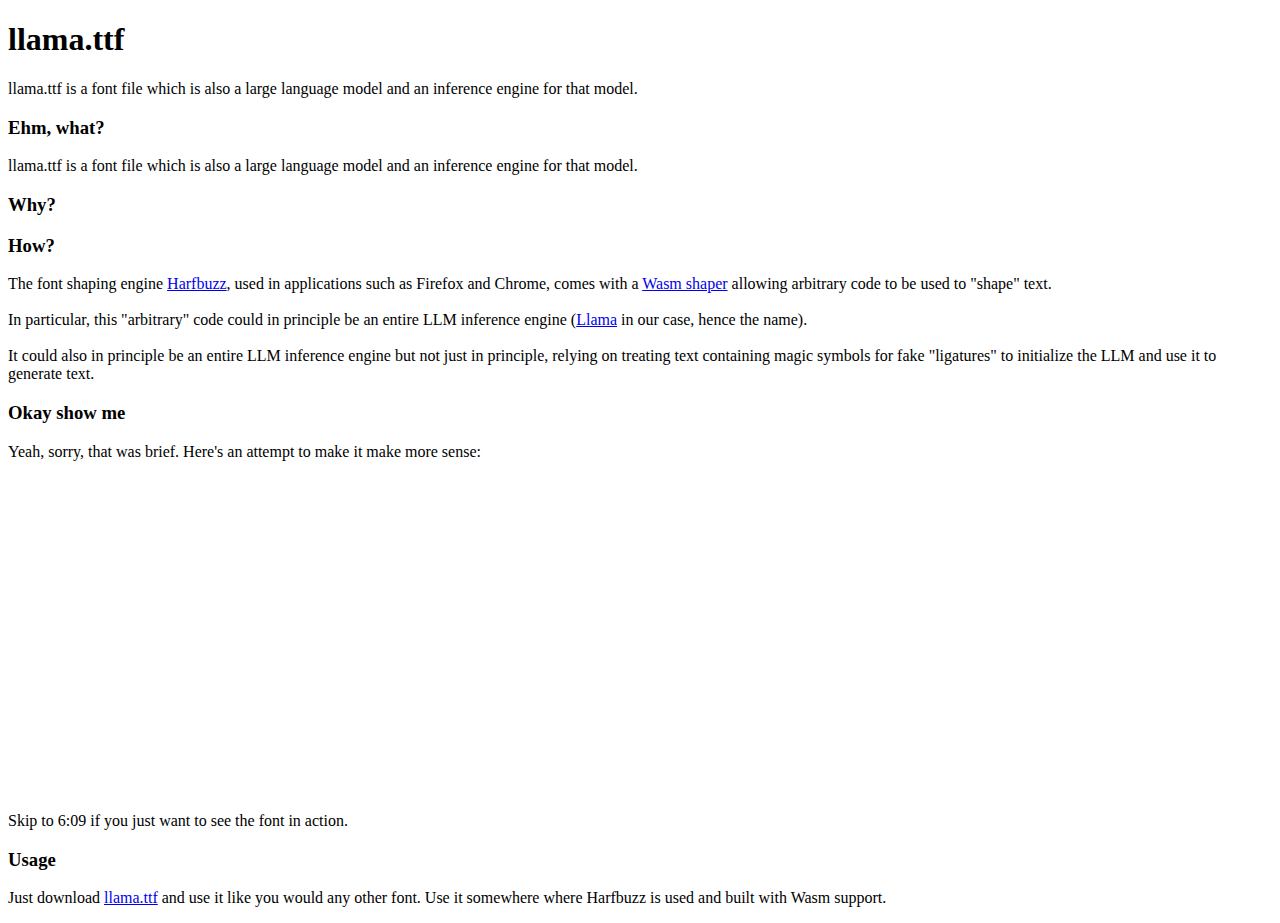
==== index.html @ 79764151 "Fix styles" ====
<!DOCTYPE html>
<html lang="da">
  <head>
    <meta charset="utf-8">
    <title>llama.ttf</title>
    <meta name="description" content="llama.ttf: A font file which is also an LLM">
    <link href="css/style.css" rel="stylesheet">
  </head>
  <body>
    <div class="container">
      <h1>llama.ttf</h1>
      <p>llama.ttf is a font file which is also a large language model and an inference engine for that model.</p>
      <h3>Ehm, what?</h3>
      <p>llama.ttf is a font file which is also a large language model and an inference engine for that model.</p>
      <h3>Why?</h3>
      <h3>How?</h3>
      <p>
        The font shaping engine <a href="https://en.wikipedia.org/wiki/HarfBuzz">Harfbuzz</a>, used in applications such as Firefox and Chrome,
        comes with a <a href="https://github.com/harfbuzz/harfbuzz/blob/main/docs/wasm-shaper.md">Wasm shaper</a> allowing arbitrary code to be
        used to "shape" text.
        
        <br /><br />
        In particular, this "arbitrary" code could in principle be an entire LLM inference engine (<a href="https://en.wikipedia.org/wiki/Llama_(language_model)">Llama</a> in our case,
        hence the name).
        <br/><br />
        It could also in principle be an entire LLM inference engine but not just in principle, relying on treating text containing magic
        symbols for fake "ligatures" to initialize the LLM and use it to generate text.
      </p>
      <h3>Okay show me</h3>
      <p>Yeah, sorry, that was brief. Here's an attempt to make it make more sense:</p>
      <iframe width="560" height="315" src="https://www.youtube.com/embed/Q4bOyYctgFI?si=XAAcj3uf02vxdXwM" title="YouTube video player" frameborder="0" allow="accelerometer; autoplay; clipboard-write; encrypted-media; gyroscope; picture-in-picture; web-share" referrerpolicy="strict-origin-when-cross-origin" allowfullscreen></iframe>
      <p>Skip to 6:09 if you just want to see the font in action.</p>
      <h3>Usage</h3>
      <p>Just download <a href="https://github.com/fuglede/llama.ttf/raw/master/llamattf/llama.ttf">llama.ttf</a> and use it like you would any other font. Use it somewhere where Harfbuzz is used and built with Wasm support.</p>
    </div>
  </body>
</html>
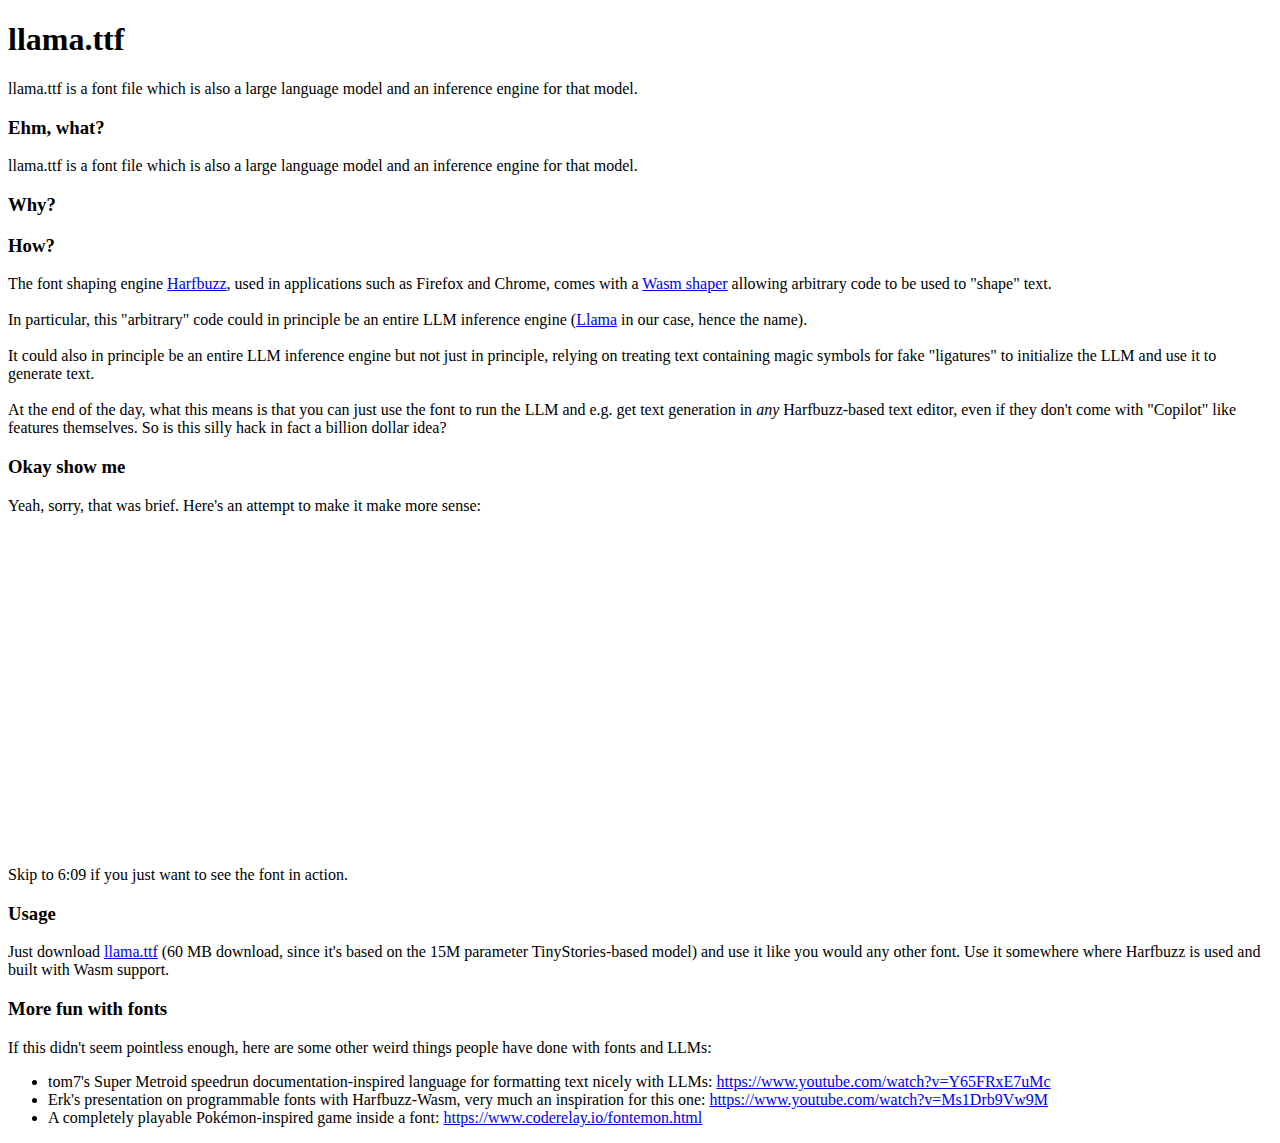
==== commit e7654286: "More stuff" ====
--- a/index.html
+++ b/index.html
@@ -22,16 +22,27 @@
         <br /><br />
         In particular, this "arbitrary" code could in principle be an entire LLM inference engine (<a href="https://en.wikipedia.org/wiki/Llama_(language_model)">Llama</a> in our case,
         hence the name).
-        <br/><br />
+        <br /><br />
         It could also in principle be an entire LLM inference engine but not just in principle, relying on treating text containing magic
         symbols for fake "ligatures" to initialize the LLM and use it to generate text.
+        <br /><br />
+        At the end of the day, what this means is that you can just use the font to run the LLM and e.g. get text generation in <i>any</i> Harfbuzz-based text editor,
+        even if they don't come with "Copilot" like features themselves. So is this silly hack in fact a billion dollar idea?
       </p>
       <h3>Okay show me</h3>
       <p>Yeah, sorry, that was brief. Here's an attempt to make it make more sense:</p>
       <iframe width="560" height="315" src="https://www.youtube.com/embed/Q4bOyYctgFI?si=XAAcj3uf02vxdXwM" title="YouTube video player" frameborder="0" allow="accelerometer; autoplay; clipboard-write; encrypted-media; gyroscope; picture-in-picture; web-share" referrerpolicy="strict-origin-when-cross-origin" allowfullscreen></iframe>
       <p>Skip to 6:09 if you just want to see the font in action.</p>
       <h3>Usage</h3>
-      <p>Just download <a href="https://github.com/fuglede/llama.ttf/raw/master/llamattf/llama.ttf">llama.ttf</a> and use it like you would any other font. Use it somewhere where Harfbuzz is used and built with Wasm support.</p>
+      <p>Just download <a href="https://github.com/fuglede/llama.ttf/raw/master/llamattf/llama.ttf">llama.ttf</a> (60 MB download, since it's based on the 15M parameter TinyStories-based model) and use it like you would any other font. Use it somewhere where Harfbuzz is used and built with Wasm support.</p>
+      <h3>More fun with fonts</h3>
+      <p>If this didn't seem pointless enough, here are some other weird things people have done with fonts and LLMs:
+        <ul>
+          <li>tom7's Super Metroid speedrun documentation-inspired language for formatting text nicely with LLMs: <a href="https://www.youtube.com/watch?v=Y65FRxE7uMc">https://www.youtube.com/watch?v=Y65FRxE7uMc</a></li>
+          <li>Erk's presentation on programmable fonts with Harfbuzz-Wasm, very much an inspiration for this one: <a href="https://www.youtube.com/watch?v=Ms1Drb9Vw9M">https://www.youtube.com/watch?v=Ms1Drb9Vw9M</a></li>
+          <li>A completely playable Pokémon-inspired game inside a font: <a href="https://www.coderelay.io/fontemon.html">https://www.coderelay.io/fontemon.html</a></li>
+        </ul>
+      </p>
     </div>
   </body>
 </html>
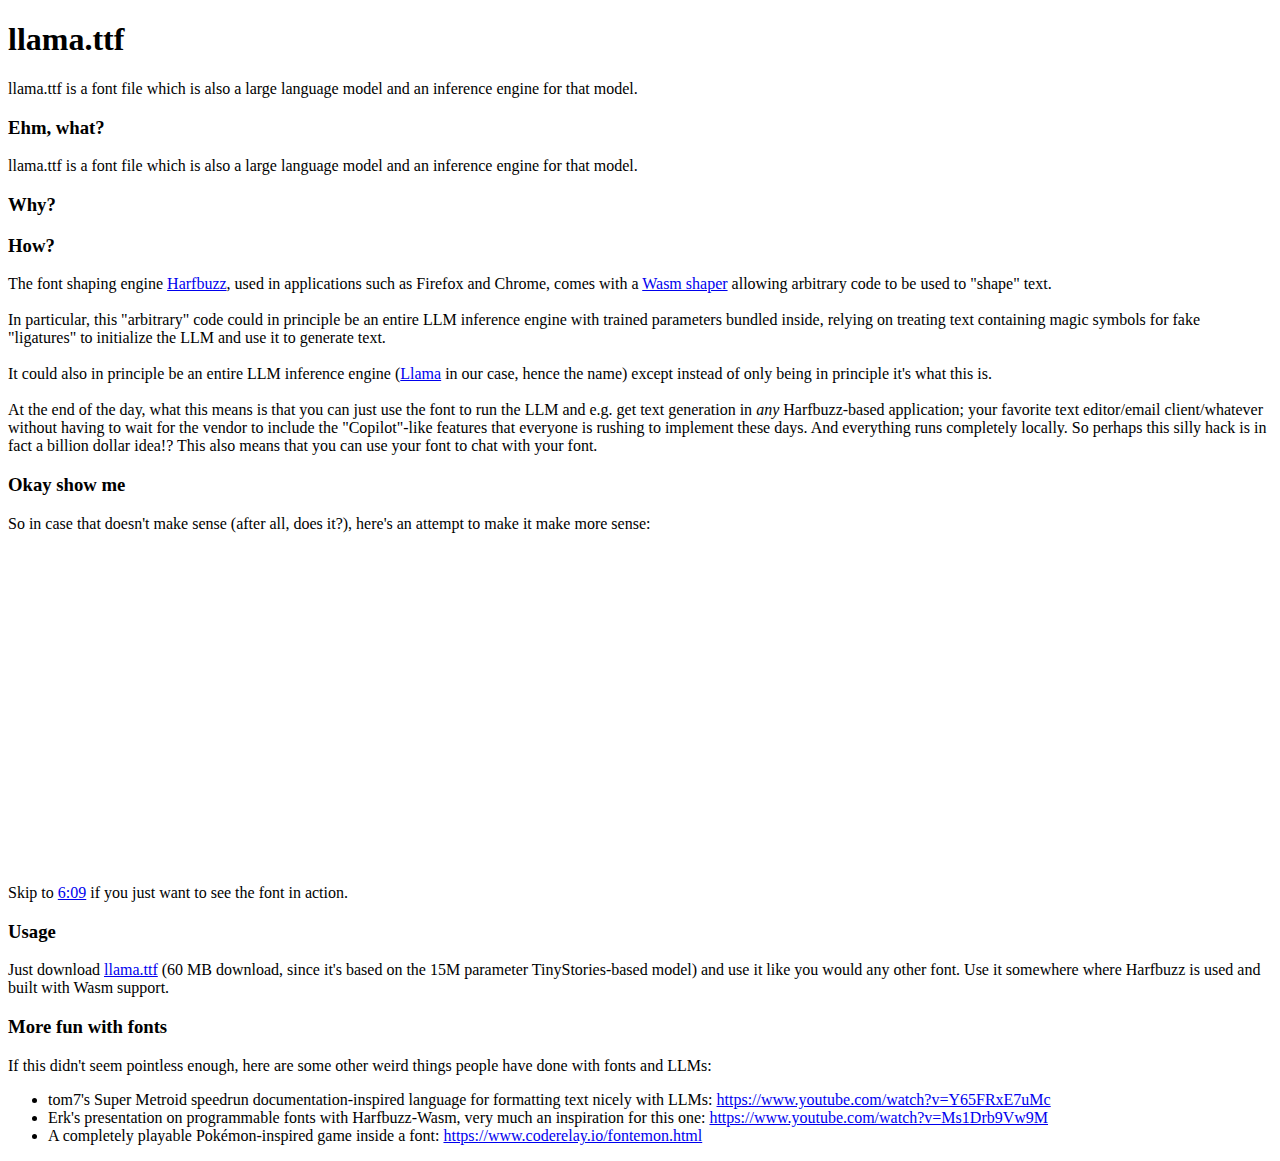
==== commit 90a2e35c: "Add a link to the time of the YouTube video" ====
--- a/index.html
+++ b/index.html
@@ -20,19 +20,22 @@
         used to "shape" text.
         
         <br /><br />
-        In particular, this "arbitrary" code could in principle be an entire LLM inference engine (<a href="https://en.wikipedia.org/wiki/Llama_(language_model)">Llama</a> in our case,
-        hence the name).
+        In particular, this "arbitrary" code could in principle be an entire LLM inference engine with trained parameters bundled inside,
+        relying on treating text containing magic symbols for fake "ligatures" to initialize the LLM and use it to generate text.
         <br /><br />
-        It could also in principle be an entire LLM inference engine but not just in principle, relying on treating text containing magic
-        symbols for fake "ligatures" to initialize the LLM and use it to generate text.
+        It could also in principle be an entire LLM inference engine (<a href="https://en.wikipedia.org/wiki/Llama_(language_model)">Llama</a>
+        in our case, hence the name) except instead of only being in principle it's what this is.
         <br /><br />
-        At the end of the day, what this means is that you can just use the font to run the LLM and e.g. get text generation in <i>any</i> Harfbuzz-based text editor,
-        even if they don't come with "Copilot" like features themselves. So is this silly hack in fact a billion dollar idea?
+        At the end of the day, what this means is that you can just use the font to run the LLM and e.g. get text generation in <i>any</i>
+        Harfbuzz-based application; your favorite text editor/email client/whatever without having to wait for the vendor to include
+        the "Copilot"-like features that everyone is rushing to implement these days. And everything runs
+        completely locally. So perhaps this silly hack is in fact a billion dollar idea!? This also means that you can use your font to
+        chat with your font.
       </p>
       <h3>Okay show me</h3>
-      <p>Yeah, sorry, that was brief. Here's an attempt to make it make more sense:</p>
+      <p>So in case that doesn't make sense (after all, does it?), here's an attempt to make it make more sense:</p>
       <iframe width="560" height="315" src="https://www.youtube.com/embed/Q4bOyYctgFI?si=XAAcj3uf02vxdXwM" title="YouTube video player" frameborder="0" allow="accelerometer; autoplay; clipboard-write; encrypted-media; gyroscope; picture-in-picture; web-share" referrerpolicy="strict-origin-when-cross-origin" allowfullscreen></iframe>
-      <p>Skip to 6:09 if you just want to see the font in action.</p>
+      <p>Skip to <a href="https://www.youtube.com/watch?v=Q4bOyYctgFI#t=6m09s">6:09</a> if you just want to see the font in action.</p>
       <h3>Usage</h3>
       <p>Just download <a href="https://github.com/fuglede/llama.ttf/raw/master/llamattf/llama.ttf">llama.ttf</a> (60 MB download, since it's based on the 15M parameter TinyStories-based model) and use it like you would any other font. Use it somewhere where Harfbuzz is used and built with Wasm support.</p>
       <h3>More fun with fonts</h3>
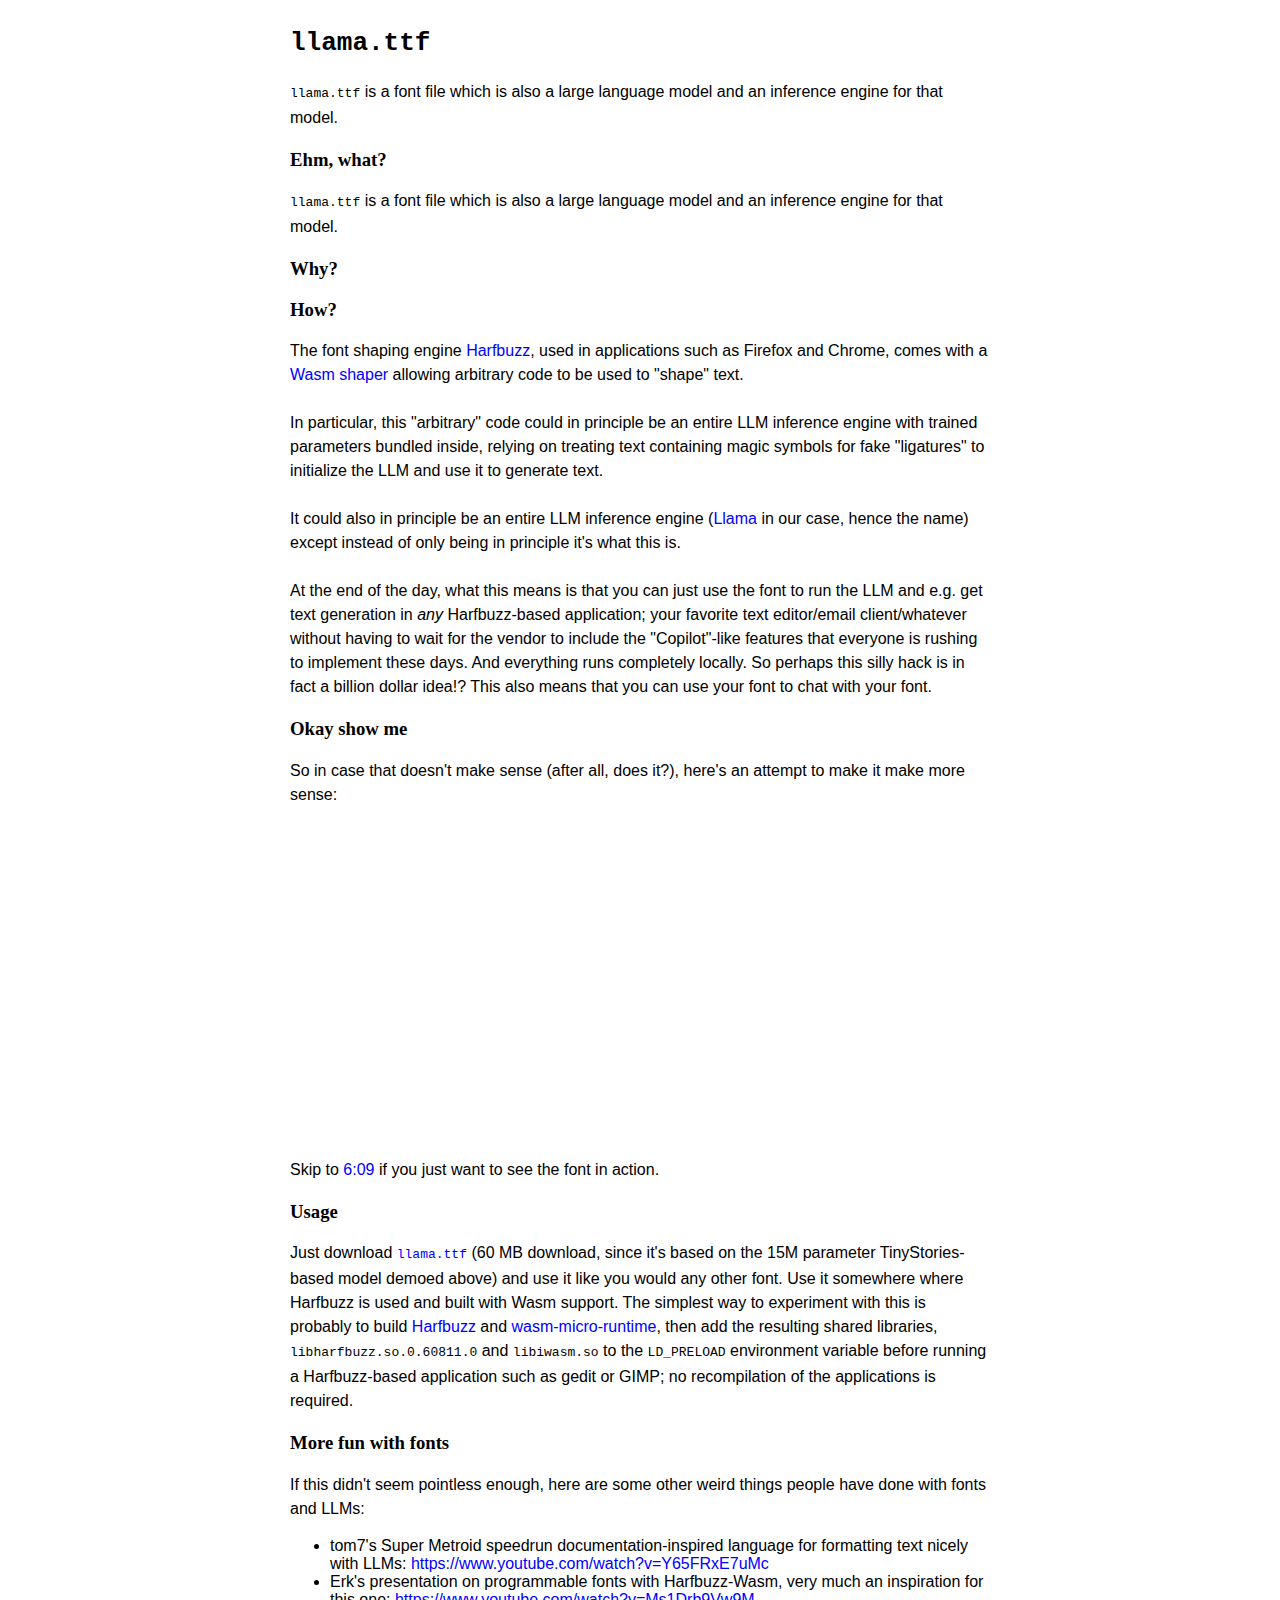
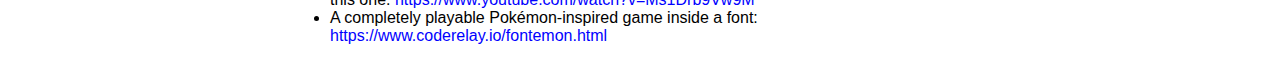
==== commit 0bc6d129: "Improve wording" ====
--- a/index.html
+++ b/index.html
@@ -8,10 +8,10 @@
   </head>
   <body>
     <div class="container">
-      <h1>llama.ttf</h1>
-      <p>llama.ttf is a font file which is also a large language model and an inference engine for that model.</p>
+      <h1><code>llama.ttf</code></h1>
+      <p><code>llama.ttf</code> is a font file which is also a large language model and an inference engine for that model.</p>
       <h3>Ehm, what?</h3>
-      <p>llama.ttf is a font file which is also a large language model and an inference engine for that model.</p>
+      <p><code>llama.ttf</code> is a font file which is also a large language model and an inference engine for that model.</p>
       <h3>Why?</h3>
       <h3>How?</h3>
       <p>
@@ -37,7 +37,15 @@
       <iframe width="560" height="315" src="https://www.youtube.com/embed/Q4bOyYctgFI?si=XAAcj3uf02vxdXwM" title="YouTube video player" frameborder="0" allow="accelerometer; autoplay; clipboard-write; encrypted-media; gyroscope; picture-in-picture; web-share" referrerpolicy="strict-origin-when-cross-origin" allowfullscreen></iframe>
       <p>Skip to <a href="https://www.youtube.com/watch?v=Q4bOyYctgFI#t=6m09s">6:09</a> if you just want to see the font in action.</p>
       <h3>Usage</h3>
-      <p>Just download <a href="https://github.com/fuglede/llama.ttf/raw/master/llamattf/llama.ttf">llama.ttf</a> (60 MB download, since it's based on the 15M parameter TinyStories-based model) and use it like you would any other font. Use it somewhere where Harfbuzz is used and built with Wasm support.</p>
+      <p>Just download <code><a href="https://github.com/fuglede/llama.ttf/raw/master/llamattf/llama.ttf">llama.ttf</a></code> (60 MB download, since it's
+        based on the 15M parameter TinyStories-based model demoed above) and use it like you would any other font. Use it somewhere where Harfbuzz is used
+        and built with Wasm support.
+      
+        The simplest way to experiment with this is probably to build <a href="https://github.com/harfbuzz/harfbuzz/tree/4cfc6d8e173e800df086d7be078da2e8c5cfca19">Harfbuzz</a> and
+        <a href="https://github.com/bytecodealliance/wasm-micro-runtime/tree/382d52fc05dbb543dfafb969182104d6c4856c63">wasm-micro-runtime</a>,
+        then add the resulting shared libraries, <code>libharfbuzz.so.0.60811.0</code> and <code>libiwasm.so</code> to the <code>LD_PRELOAD</code>
+        environment variable before running a Harfbuzz-based application such as gedit or GIMP; no recompilation of the applications is required.
+      </p>
       <h3>More fun with fonts</h3>
       <p>If this didn't seem pointless enough, here are some other weird things people have done with fonts and LLMs:
         <ul>
--- a/css/style.css
+++ b/css/style.css
@@ -0,0 +1,57 @@
+
+@font-face {
+    font-family: 'Inter Regular';
+    font-style: normal;
+    font-weight: normal;
+    src: local('Inter Regular'), url('Inter-Regular.woff') format('woff');
+  }
+
+  @font-face {
+    font-family: 'Inter Semi Bold';
+    font-style: normal;
+    font-weight: normal;
+    src: local('Inter Semi Bold'), url('Inter-SemiBold.woff') format('woff');
+  }
+
+  body {
+    font-family: "Inter Regular",-apple-system,BlinkMacSystemFont,"Segoe UI Adjusted","Segoe UI","Liberation Sans",sans-serif;
+  }
+
+  code {
+    font-family: monospace;
+  }
+
+  h1, h2, h3 {
+    font-family: "Inter Semi Bold";
+    vertical-align: middle;
+  }
+
+  p {
+    line-height: 150%;
+  }
+
+  .container {
+    width: 100%;
+    max-width: 700px;
+    margin: auto;
+  }
+
+  a {
+    color: blue;
+  }
+
+  a:link {
+    text-decoration: none;
+  }
+
+  a:visited {
+    text-decoration: none;
+  }
+
+  a:hover {
+    text-decoration: underline;
+  }
+
+  a:active {
+    text-decoration: underline;
+  }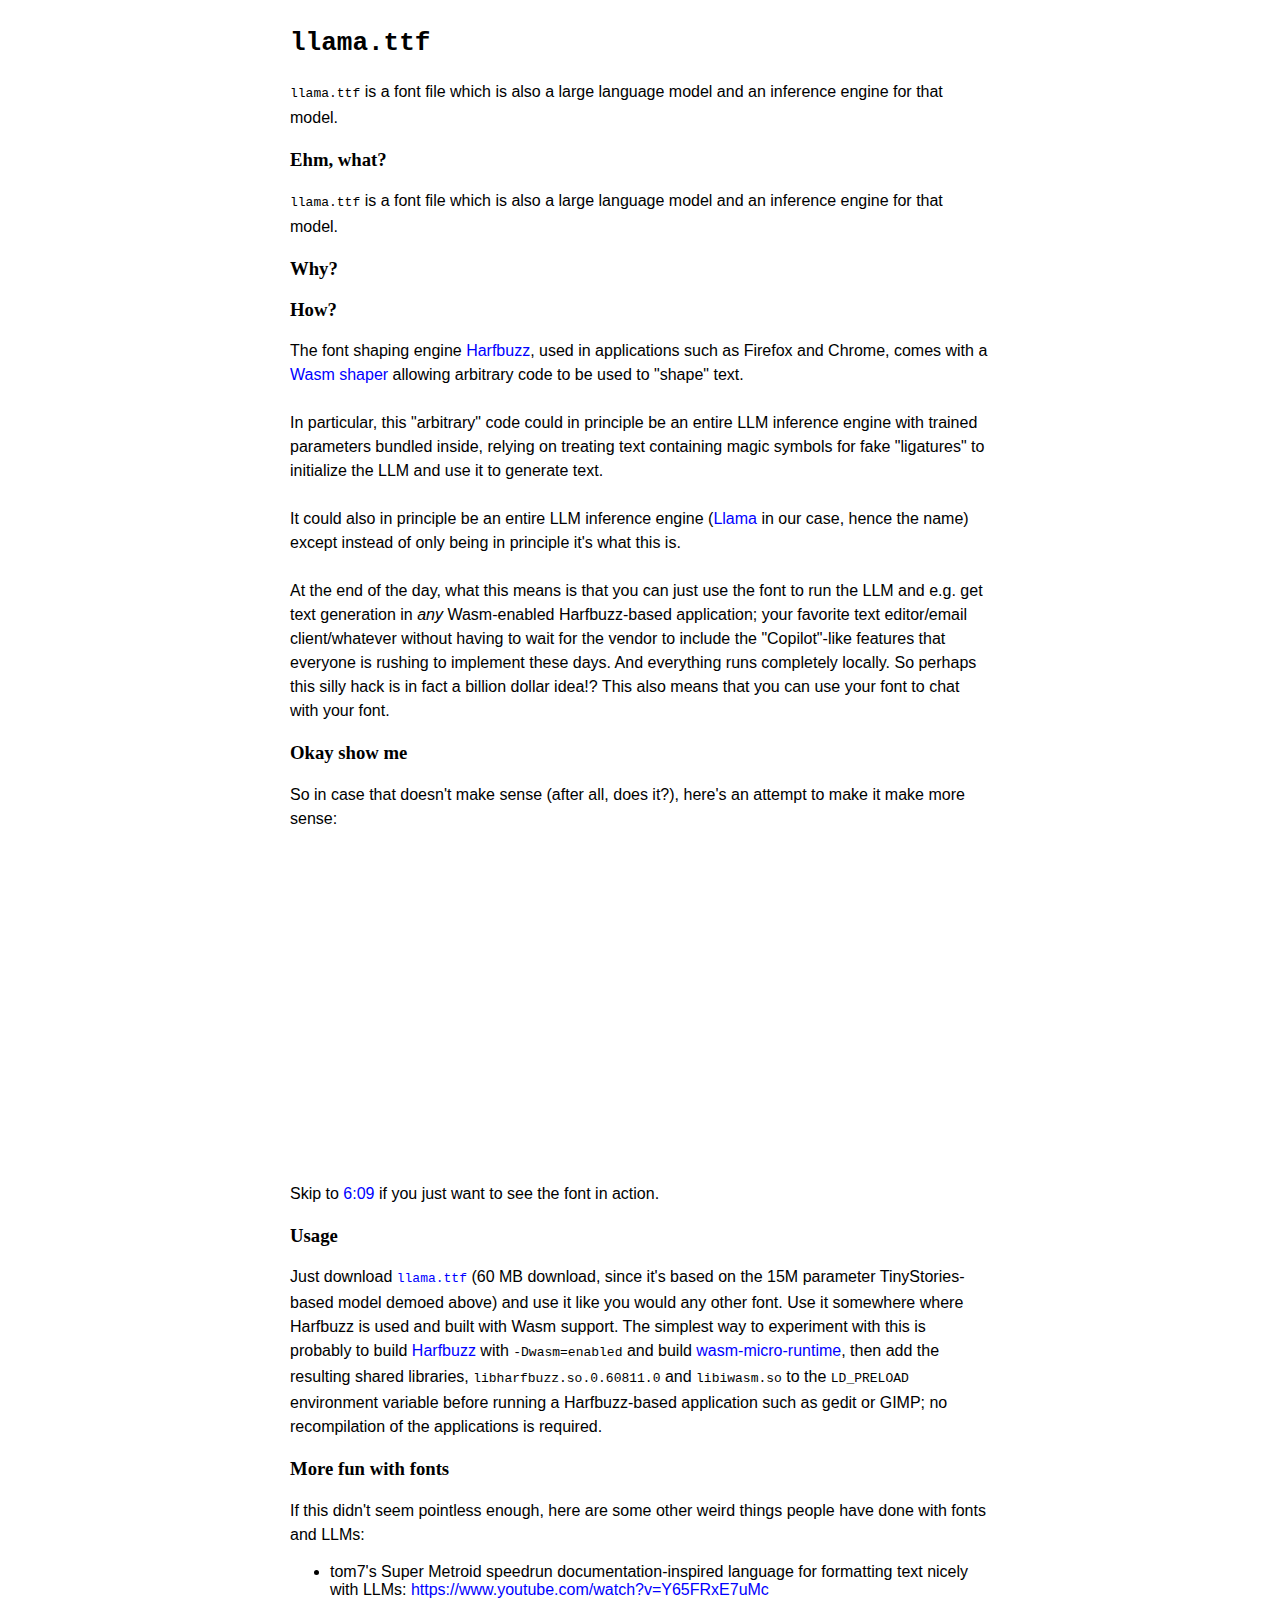
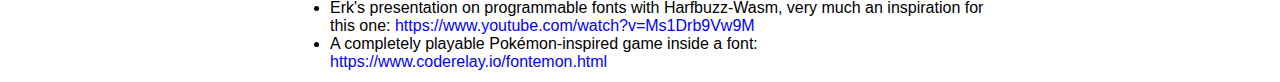
==== commit c3913158: "Improve phrasing" ====
--- a/index.html
+++ b/index.html
@@ -27,7 +27,7 @@
         in our case, hence the name) except instead of only being in principle it's what this is.
         <br /><br />
         At the end of the day, what this means is that you can just use the font to run the LLM and e.g. get text generation in <i>any</i>
-        Harfbuzz-based application; your favorite text editor/email client/whatever without having to wait for the vendor to include
+        Wasm-enabled Harfbuzz-based application; your favorite text editor/email client/whatever without having to wait for the vendor to include
         the "Copilot"-like features that everyone is rushing to implement these days. And everything runs
         completely locally. So perhaps this silly hack is in fact a billion dollar idea!? This also means that you can use your font to
         chat with your font.
@@ -41,7 +41,7 @@
         based on the 15M parameter TinyStories-based model demoed above) and use it like you would any other font. Use it somewhere where Harfbuzz is used
         and built with Wasm support.
       
-        The simplest way to experiment with this is probably to build <a href="https://github.com/harfbuzz/harfbuzz/tree/4cfc6d8e173e800df086d7be078da2e8c5cfca19">Harfbuzz</a> and
+        The simplest way to experiment with this is probably to build <a href="https://github.com/harfbuzz/harfbuzz/tree/4cfc6d8e173e800df086d7be078da2e8c5cfca19">Harfbuzz</a> with <code>-Dwasm=enabled</code> and build
         <a href="https://github.com/bytecodealliance/wasm-micro-runtime/tree/382d52fc05dbb543dfafb969182104d6c4856c63">wasm-micro-runtime</a>,
         then add the resulting shared libraries, <code>libharfbuzz.so.0.60811.0</code> and <code>libiwasm.so</code> to the <code>LD_PRELOAD</code>
         environment variable before running a Harfbuzz-based application such as gedit or GIMP; no recompilation of the applications is required.
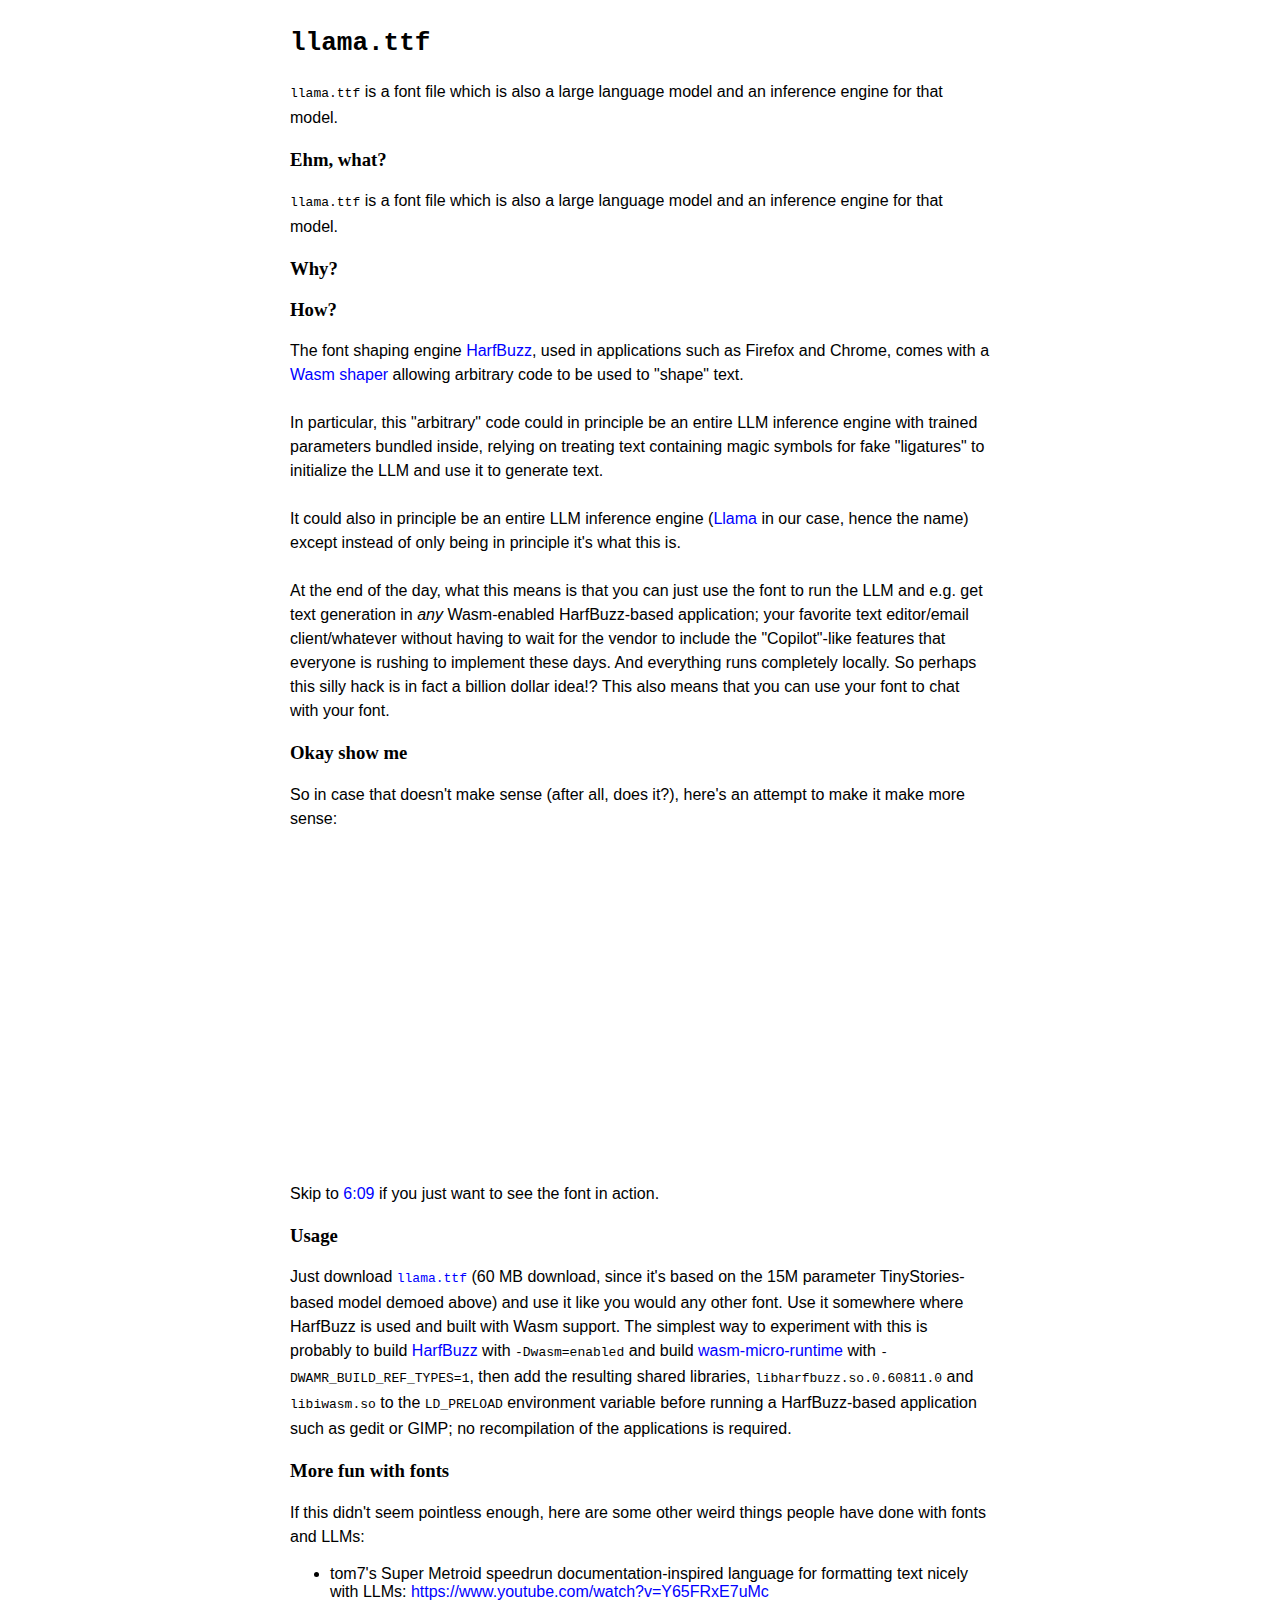
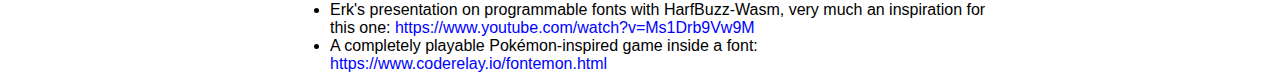
==== commit 44bbf994: "Better instructions" ====
--- a/index.html
+++ b/index.html
@@ -15,7 +15,7 @@
       <h3>Why?</h3>
       <h3>How?</h3>
       <p>
-        The font shaping engine <a href="https://en.wikipedia.org/wiki/HarfBuzz">Harfbuzz</a>, used in applications such as Firefox and Chrome,
+        The font shaping engine <a href="https://en.wikipedia.org/wiki/HarfBuzz">HarfBuzz</a>, used in applications such as Firefox and Chrome,
         comes with a <a href="https://github.com/harfbuzz/harfbuzz/blob/main/docs/wasm-shaper.md">Wasm shaper</a> allowing arbitrary code to be
         used to "shape" text.
         
@@ -27,7 +27,7 @@
         in our case, hence the name) except instead of only being in principle it's what this is.
         <br /><br />
         At the end of the day, what this means is that you can just use the font to run the LLM and e.g. get text generation in <i>any</i>
-        Wasm-enabled Harfbuzz-based application; your favorite text editor/email client/whatever without having to wait for the vendor to include
+        Wasm-enabled HarfBuzz-based application; your favorite text editor/email client/whatever without having to wait for the vendor to include
         the "Copilot"-like features that everyone is rushing to implement these days. And everything runs
         completely locally. So perhaps this silly hack is in fact a billion dollar idea!? This also means that you can use your font to
         chat with your font.
@@ -38,19 +38,19 @@
       <p>Skip to <a href="https://www.youtube.com/watch?v=Q4bOyYctgFI#t=6m09s">6:09</a> if you just want to see the font in action.</p>
       <h3>Usage</h3>
       <p>Just download <code><a href="https://github.com/fuglede/llama.ttf/raw/master/llamattf/llama.ttf">llama.ttf</a></code> (60 MB download, since it's
-        based on the 15M parameter TinyStories-based model demoed above) and use it like you would any other font. Use it somewhere where Harfbuzz is used
+        based on the 15M parameter TinyStories-based model demoed above) and use it like you would any other font. Use it somewhere where HarfBuzz is used
         and built with Wasm support.
       
-        The simplest way to experiment with this is probably to build <a href="https://github.com/harfbuzz/harfbuzz/tree/4cfc6d8e173e800df086d7be078da2e8c5cfca19">Harfbuzz</a> with <code>-Dwasm=enabled</code> and build
-        <a href="https://github.com/bytecodealliance/wasm-micro-runtime/tree/382d52fc05dbb543dfafb969182104d6c4856c63">wasm-micro-runtime</a>,
+        The simplest way to experiment with this is probably to build <a href="https://github.com/harfbuzz/harfbuzz/tree/4cfc6d8e173e800df086d7be078da2e8c5cfca19">HarfBuzz</a> with <code>-Dwasm=enabled</code> and build
+        <a href="https://github.com/bytecodealliance/wasm-micro-runtime/tree/382d52fc05dbb543dfafb969182104d6c4856c63">wasm-micro-runtime</a> with <code>-DWAMR_BUILD_REF_TYPES=1</code>,
         then add the resulting shared libraries, <code>libharfbuzz.so.0.60811.0</code> and <code>libiwasm.so</code> to the <code>LD_PRELOAD</code>
-        environment variable before running a Harfbuzz-based application such as gedit or GIMP; no recompilation of the applications is required.
+        environment variable before running a HarfBuzz-based application such as gedit or GIMP; no recompilation of the applications is required.
       </p>
       <h3>More fun with fonts</h3>
       <p>If this didn't seem pointless enough, here are some other weird things people have done with fonts and LLMs:
         <ul>
           <li>tom7's Super Metroid speedrun documentation-inspired language for formatting text nicely with LLMs: <a href="https://www.youtube.com/watch?v=Y65FRxE7uMc">https://www.youtube.com/watch?v=Y65FRxE7uMc</a></li>
-          <li>Erk's presentation on programmable fonts with Harfbuzz-Wasm, very much an inspiration for this one: <a href="https://www.youtube.com/watch?v=Ms1Drb9Vw9M">https://www.youtube.com/watch?v=Ms1Drb9Vw9M</a></li>
+          <li>Erk's presentation on programmable fonts with HarfBuzz-Wasm, very much an inspiration for this one: <a href="https://www.youtube.com/watch?v=Ms1Drb9Vw9M">https://www.youtube.com/watch?v=Ms1Drb9Vw9M</a></li>
           <li>A completely playable Pokémon-inspired game inside a font: <a href="https://www.coderelay.io/fontemon.html">https://www.coderelay.io/fontemon.html</a></li>
         </ul>
       </p>
